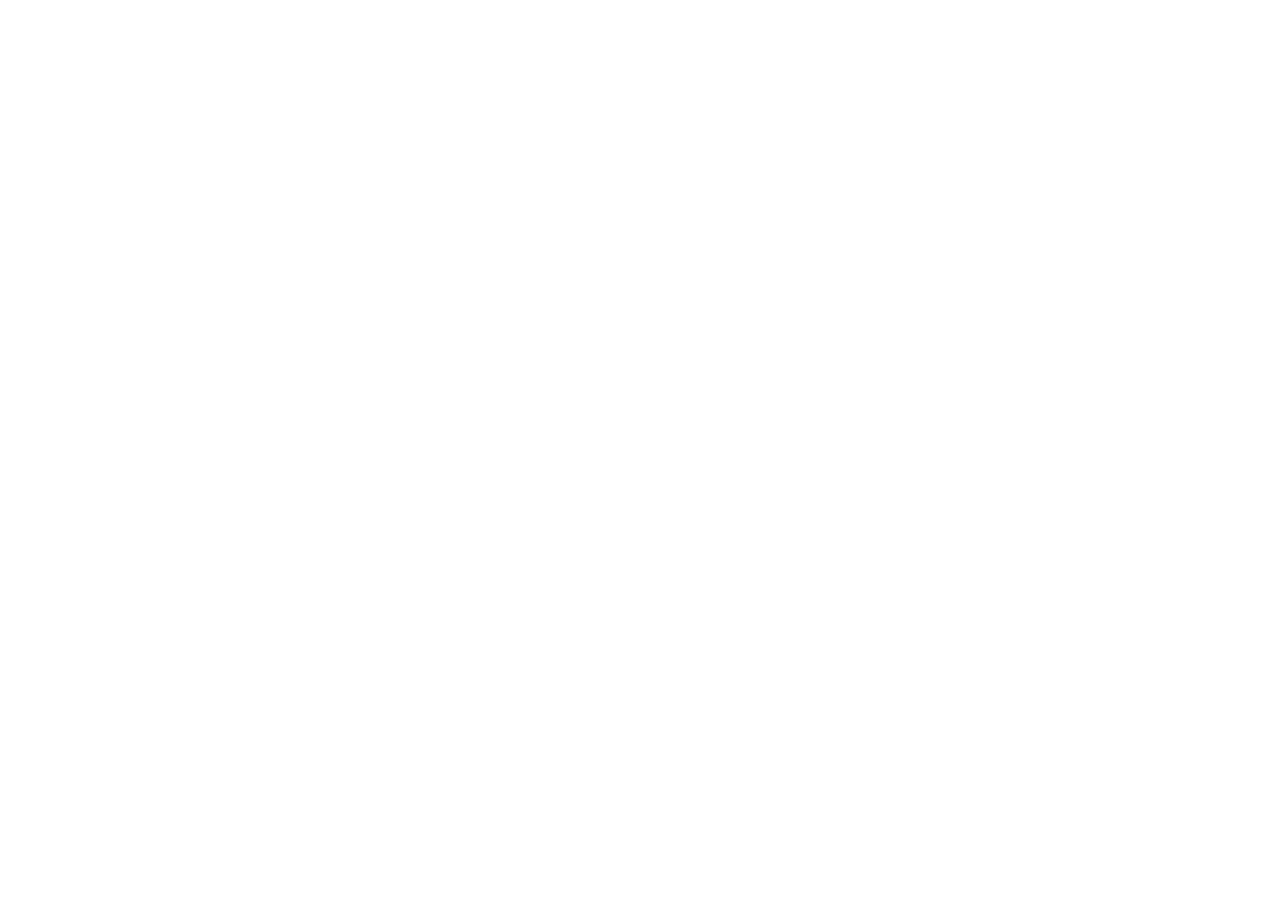
==== contacts.html @ 38d0b6dc "Contacts page started" ====
<!DOCTYPE html>
<html lang="en">
<head>
    <meta charset="UTF-8">
    <meta http-equiv="X-UA-Compatible" content="IE=edge">
    <meta name="viewport" content="width=device-width, initial-scale=1.0">
    <link rel="stylesheet" href="./css/contacts.css">
    <link rel="stylesheet" href="./css/shared.css">
    <link rel="stylesheet" href="./css/normalize.css">
    <title>Contacts</title>
</head>
<body>
    
</body>
</html>
---- css/shared.css ----
/* livvic-regular - latin */
@font-face {
    font-display: swap; /* Check https://developer.mozilla.org/en-US/docs/Web/CSS/@font-face/font-display for other options. */
    font-family: 'Livvic';
    font-style: normal;
    font-weight: 400;
    src: url('../fonts/livvic-v13-latin-regular.woff2') format('woff2'), /* Chrome 36+, Opera 23+, Firefox 39+ */
    url('../fonts/livvic-v13-latin-regular.woff') format('woff'); /* Chrome 5+, Firefox 3.6+, IE 9+, Safari 5.1+ */
}
/* livvic-500 - latin */
@font-face {
    font-display: swap; /* Check https://developer.mozilla.org/en-US/docs/Web/CSS/@font-face/font-display for other options. */
    font-family: 'Livvic';
    font-style: normal;
    font-weight: 500;
    src: url('../fonts/livvic-v13-latin-500.woff2') format('woff2'), /* Chrome 36+, Opera 23+, Firefox 39+ */
    url('../fonts/livvic-v13-latin-500.woff') format('woff'); /* Chrome 5+, Firefox 3.6+, IE 9+, Safari 5.1+ */
}
/* livvic-500italic - latin */
@font-face {
    font-display: swap; /* Check https://developer.mozilla.org/en-US/docs/Web/CSS/@font-face/font-display for other options. */
    font-family: 'Livvic';
    font-style: italic;
    font-weight: 500;
    src: url('../fonts/livvic-v13-latin-500italic.woff2') format('woff2'), /* Chrome 36+, Opera 23+, Firefox 39+ */
    url('../fonts/livvic-v13-latin-500italic.woff') format('woff'); /* Chrome 5+, Firefox 3.6+, IE 9+, Safari 5.1+ */
}
/* livvic-600 - latin */
@font-face {
    font-display: swap; /* Check https://developer.mozilla.org/en-US/docs/Web/CSS/@font-face/font-display for other options. */
    font-family: 'Livvic';
    font-style: normal;
    font-weight: 600;
    src: url('../fonts/livvic-v13-latin-600.woff2') format('woff2'), /* Chrome 36+, Opera 23+, Firefox 39+ */
    url('../fonts/livvic-v13-latin-600.woff') format('woff'); /* Chrome 5+, Firefox 3.6+, IE 9+, Safari 5.1+ */
}
/* livvic-700 - latin */
@font-face {
    font-display: swap; /* Check https://developer.mozilla.org/en-US/docs/Web/CSS/@font-face/font-display for other options. */
    font-family: 'Livvic';
    font-style: normal;
    font-weight: 700;
    src: url('../fonts/livvic-v13-latin-700.woff2') format('woff2'), /* Chrome 36+, Opera 23+, Firefox 39+ */
    url('../fonts/livvic-v13-latin-700.woff') format('woff'); /* Chrome 5+, Firefox 3.6+, IE 9+, Safari 5.1+ */
}
/* livvic-700italic - latin */
@font-face {
    font-display: swap; /* Check https://developer.mozilla.org/en-US/docs/Web/CSS/@font-face/font-display for other options. */
    font-family: 'Livvic';
    font-style: italic;
    font-weight: 700;
    src: url('../fonts/livvic-v13-latin-700italic.woff2') format('woff2'), /* Chrome 36+, Opera 23+, Firefox 39+ */
    url('../fonts/livvic-v13-latin-700italic.woff') format('woff'); /* Chrome 5+, Firefox 3.6+, IE 9+, Safari 5.1+ */
}
/* •••••••••••••••••••••••••••••••••••••••••••••••••••••••••••••••••••••••••••••••• */
/************** ROOT STYLES START **************/
:root{
    --header-bg-color: #014E56;
    --main-bg-color: #fff;
    --main-text-color: #fff;
    --main-subtitle-color: #F67E7E;
    --build-bg-color: #012F34;
    --deliver-bg-color: #004047;
    --deliver-name-color: #79C8C7;
    --footer-bg-color: #002529;
}

html{
    box-sizing: border-box;
    height: 100%;
    scroll-behavior: smooth;
}

*,
*::before,
*::after {
    box-sizing: inherit;
}

body{
    display: flex;
    flex-direction: column;
    height: 100%;
    margin: 0;
    font-family: "Livvic", "Arial", sans-serif;
    font-weight: 600;
    background-color: var(--main-bg-color);
}

img{
    max-width: 100%;
    height: auto;
}

.visually-hidden {
    position: absolute;
    width: 1px;
    height: 1px;
    margin: -1px;
    border: 0;
    padding: 0;
    white-space: nowrap;
    clip-path: inset(100%);
    clip: rect(0 0 0 0);
    overflow: hidden;
}

.container{
    width: 100%;
    max-width: 1150px;
    margin-right: auto;
    margin-left: auto;
    padding-right: 20px;
    padding-left: 20px;
}

ol,
ul{
    margin-top: 0;
    margin-bottom: 0;
    padding-left: 0;
    list-style: none;
}

a{
    text-decoration: none;
}
/************** /ROOT STYLES END **************/
/* •••••••••••••••••••••••••••••••••••••••••••••••••••••••••••••••••••••••••••••••• */
/************** HEADER STYLES START **************/
.site-header {
    padding-top: 73px;
    padding-bottom: 73px;
    background-color: var(--header-bg-color);
}

.


/************** HEADER STYLES END **************/
/* •••••••••••••••••••••••••••••••••••••••••••••••••••••••••••••••••••••••••••••••• */
/************** FOOTER STYLES START **************/

/************** FOOTER STYLES END **************/
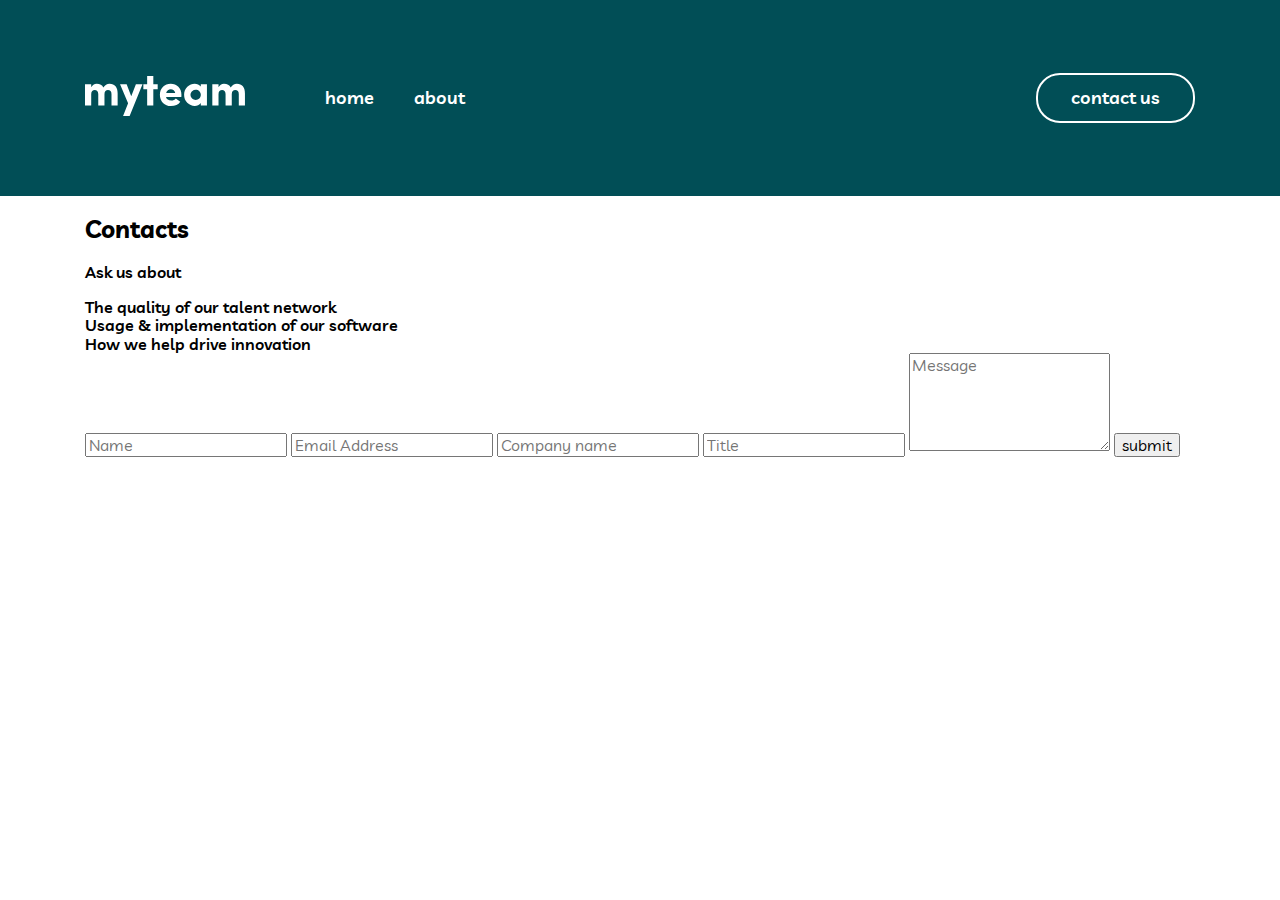
==== commit af6c93ad: "Contacts Page HTML done" ====
--- a/contacts.html
+++ b/contacts.html
@@ -10,6 +10,74 @@
     <title>Contacts</title>
 </head>
 <body>
-    
+    <!-- HEADER START -->
+    <header class="site-header">
+        <div class="container">
+            <div class="site-header__wrapper">
+                <div class="site-header__wrapper--start">
+                    <a class="site-header__logo" href="./index.html">
+                        <img class="site-header__logo--img" 
+                        width="160"
+                        height="40"
+                        src="./images/logo.svg" 
+                        alt="My team Logo">
+                    </a>
+                    <!-- •••••••••••••••••••••••••••••••••••••••••••••••••••••••••••••••••••••••••••••••• -->
+                    <nav class="site-nav">
+                        <ul class="sitenav__list">
+                            <li class="sitenav__item">
+                                <a class="sitenav__link" href="./index.html">home</a>
+                            </li>
+                            <li class="sitenav__item">
+                                <a class="sitenav__link" href="./about.html">about</a>
+                            </li>
+                        </ul>
+                    </nav>
+                </div>
+                <!-- •••••••••••••••••••••••••••••••••••••••••••••••••••••••••••••••••••••••••••••••• -->
+                <a class="site-header__btn" href="#">contact us</a>
+            </div>
+        </div>
+    </header>
+    <!-- /HEADER END -->
+    <!-- •••••••••••••••••••••••••••••••••••••••••••••••••••••••••••••••••••••••••••••••• -->
+    <!-- MAIN START -->
+    <main class="site-main">
+        <section class="contacs">
+            <div class="container">
+                <div class="contacs__wrapper">
+                    <div class="contacts__info">
+                        <h2 class="contacts__title">
+                            Contacts
+                        </h2>
+                        <p class="contacts__text">
+                            Ask us about
+                        </p>
+                        <ul class="contacts__list">
+                            <li class="contacts__item">
+                                The quality of our talent network
+                            </li>
+                            <li class="contacts__item">
+                                Usage & implementation of our software
+                            </li>
+                            <li class="contacts__item">
+                                How we help drive innovation
+                            </li>
+                        </ul>
+                    </div>
+                    <!-- •••••••••••••••••••••••••••••••••••••••••••••••••••••••••••••••••••••••••••••••• -->
+                    <form class="contacs__form" action="POST">
+                        <input class="input" type="text" name="user name" placeholder="Name" required>
+                        <input class="input" type="email" name="email" placeholder="Email Address" required>
+                        <input class="input" type="text" name="company name" placeholder="Company name" required>
+                        <input class="input" type="text" name="title" placeholder="Title" required>
+                        <textarea class="input" name="message" id="meassage" cols="20" rows="5" placeholder="Message" required></textarea>
+                        <button class="contact__btn" type="submit">submit</button>
+                    </form>
+                </div>
+            </div>
+        </section>
+    </main>
+    <!-- •••••••••••••••••••••••••••••••••••••••••••••••••••••••••••••••••••••••••••••••• -->
 </body>
 </html>--- a/css/shared.css
+++ b/css/shared.css
@@ -134,9 +134,48 @@
     background-color: var(--header-bg-color);
 }
 
-.
+.site-header__wrapper {
+    display: flex;
+    justify-content: space-between;
+    align-items: center;
+}
 
+.site-header__wrapper--start {
+    display: flex;
+    align-items: center;
+}
 
+.site-header__logo {
+    margin-right: 80px;
+}
+
+.site-header__logo--img {
+    width: 160px;
+    height: 40px;
+}
+
+.sitenav__list {
+    display: flex;
+}
+
+.sitenav__item:not(:last-child) {
+    margin-right: 40px;
+}
+
+.sitenav__link {
+    font-size: 18px;
+    line-height: 28px;
+    color: var(--main-text-color);
+}
+
+.site-header__btn {
+    padding: 9px 33px;
+    border: 2px solid var(--main-text-color);
+    border-radius: 24px;
+    font-size: 18px;
+    line-height: 28px;
+    color: var(--main-text-color);
+}
 /************** HEADER STYLES END **************/
 /* •••••••••••••••••••••••••••••••••••••••••••••••••••••••••••••••••••••••••••••••• */
 /************** FOOTER STYLES START **************/
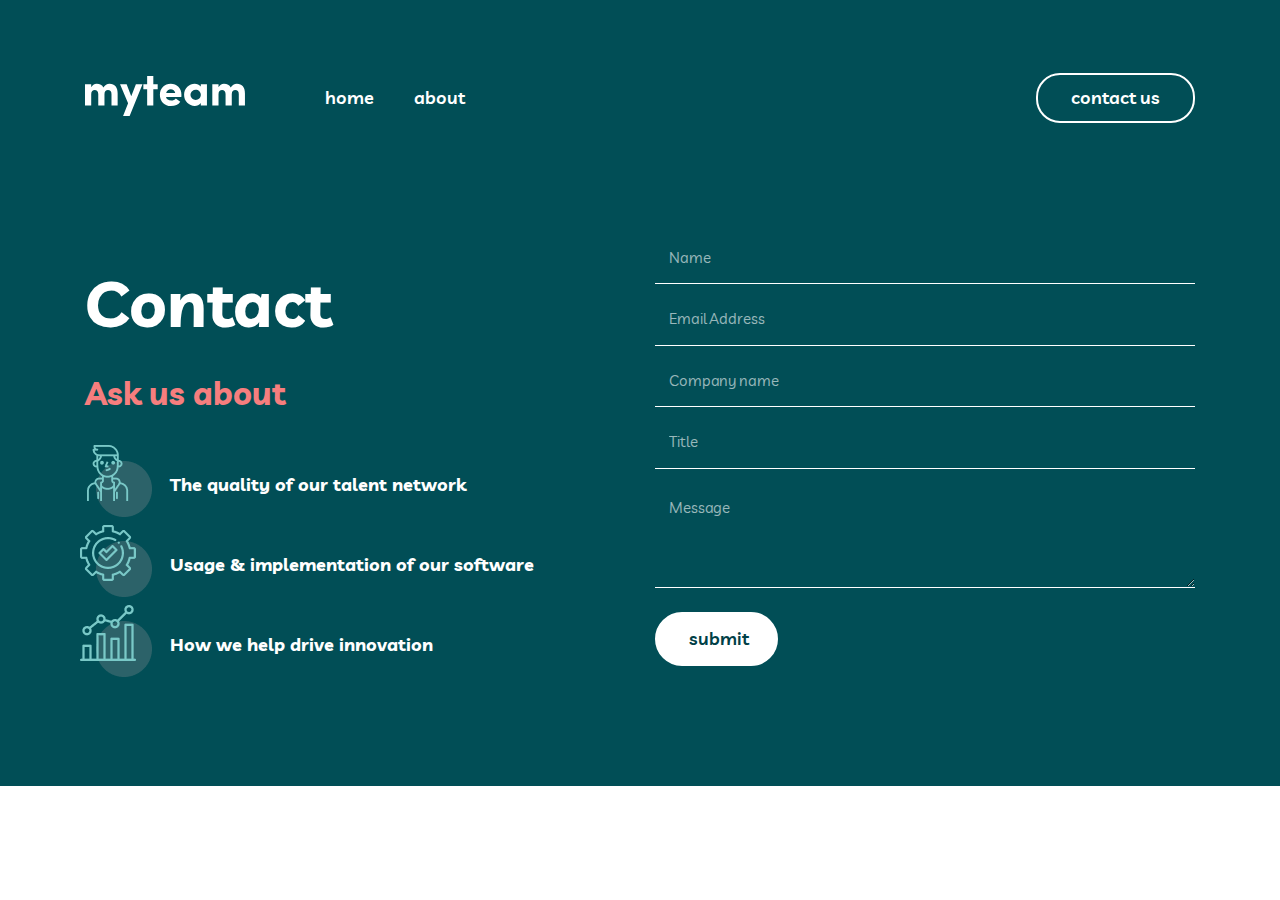
==== commit 886cb16c: "Contacts Section Start" ====
--- a/contacts.html
+++ b/contacts.html
@@ -42,13 +42,13 @@
     <!-- /HEADER END -->
     <!-- •••••••••••••••••••••••••••••••••••••••••••••••••••••••••••••••••••••••••••••••• -->
     <!-- MAIN START -->
-    <main class="site-main">
+    <main class="contacts-main">
         <section class="contacs">
             <div class="container">
                 <div class="contacs__wrapper">
                     <div class="contacts__info">
                         <h2 class="contacts__title">
-                            Contacts
+                            Contact
                         </h2>
                         <p class="contacts__text">
                             Ask us about
@@ -71,7 +71,7 @@
                         <input class="input" type="email" name="email" placeholder="Email Address" required>
                         <input class="input" type="text" name="company name" placeholder="Company name" required>
                         <input class="input" type="text" name="title" placeholder="Title" required>
-                        <textarea class="input" name="message" id="meassage" cols="20" rows="5" placeholder="Message" required></textarea>
+                        <textarea class="text input" name="message" id="meassage" cols="20" rows="5" placeholder="Message" required></textarea>
                         <button class="contact__btn" type="submit">submit</button>
                     </form>
                 </div>
--- a/css/contacts.css
+++ b/css/contacts.css
@@ -0,0 +1,196 @@
+/************** ROOT STYLES START **************/
+:root{
+    --header-bg-color: #014E56;
+    --main-bg-color: #fff;
+    --main-text-color: #fff;
+    --main-subtitle-color: #F67E7E;
+    --build-bg-color: #012F34;
+    --deliver-bg-color: #004047;
+    --deliver-name-color: #79C8C7;
+    --footer-bg-color: #002529;
+}
+
+html{
+    box-sizing: border-box;
+    height: 100%;
+    scroll-behavior: smooth;
+}
+
+*,
+*::before,
+*::after {
+    box-sizing: inherit;
+}
+
+body{
+    display: flex;
+    flex-direction: column;
+    height: 100%;
+    margin: 0;
+    font-family: "Livvic", "Arial", sans-serif;
+    font-weight: 600;
+    background-color: var(--main-bg-color);
+}
+
+img{
+    max-width: 100%;
+    height: auto;
+}
+
+.visually-hidden {
+    position: absolute;
+    width: 1px;
+    height: 1px;
+    margin: -1px;
+    border: 0;
+    padding: 0;
+    white-space: nowrap;
+    clip-path: inset(100%);
+    clip: rect(0 0 0 0);
+    overflow: hidden;
+}
+
+.container{
+    width: 100%;
+    max-width: 1150px;
+    margin-right: auto;
+    margin-left: auto;
+    padding-right: 20px;
+    padding-left: 20px;
+}
+
+ol,
+ul{
+    margin-top: 0;
+    margin-bottom: 0;
+    padding-left: 0;
+    list-style: none;
+}
+
+a{
+    text-decoration: none;
+}
+/************** /ROOT STYLES END **************/
+/* •••••••••••••••••••••••••••••••••••••••••••••••••••••••••••••••••••••••••••••••• */
+/************** CONTACTS MAIN STYLES START **************/
+/************** CONTACTS SECTION STYLES START **************/
+.contacts-main {
+    padding-top: 51px;
+    padding-bottom: 120px;
+    background-color: var(--header-bg-color);
+}
+
+.contacs__wrapper {
+    display: flex;
+    justify-content: space-between;
+    align-items: center;
+}
+
+.contacts__info {
+    width: 100%;
+    max-width: 540px;
+}
+
+.contacts__title {
+    margin-top: 0;
+    margin-bottom: 16px;
+    font-weight: 700;
+    font-size: 64px;
+    line-height: 100px;
+    color: var(--main-text-color);
+}
+
+.contacts__text {
+    margin-top: 0;
+    margin-bottom: 54px;
+    font-weight: 700;
+    font-size: 32px;
+    line-height: 48px;
+    color: var(--main-subtitle-color);
+}
+
+.contacts__item {
+    position: relative;
+    font-weight: 700;
+    padding-left: 85px;
+    font-size: 18px;
+    line-height: 28px;
+    color: var(--main-text-color);
+} 
+
+.contacts__item:not(:last-child) {
+    margin-bottom: 52px;
+}
+
+.contacts__item::before {
+    position: absolute;
+    top: -95%;
+    bottom: 0;
+    left: -1%;
+    content: url('../images/person.png');
+    width: 72px;
+    height: 72px;
+}
+
+.contacts__item:nth-child(2):before {
+    content: url('../images/setting.png');
+}
+
+.contacts__item:nth-child(3):before {
+    content: url('../images/chart.png');
+}
+/* •••••••••••••••••••••••••••••••••••••••••••••••••••••••••••••••••••••••••••••••• */
+.contacs__form {
+    display: flex;
+    flex-direction: column;
+    width: 100%;
+    max-width: 540px;
+}
+
+.input {
+    margin-bottom: 24px;
+    padding-bottom: 17px;
+    padding-left: 14px;
+    color: var(--main-text-color);
+    border: 0;
+    border-bottom: 1px solid var(--main-bg-color);
+    outline: none;
+    background-color: transparent;
+}
+
+.text {
+    padding-bottom: 0px;
+}
+
+.input::placeholder {
+    font-size: 15px;
+    line-height: 25px;
+    letter-spacing: -0.115385px;
+    color: var(--main-text-color);
+    mix-blend-mode: normal;
+    opacity: 0.6;
+}
+
+.contact__btn {
+    width: 100%;
+    max-width: 123px;
+    padding-top: 11px;   
+    padding-right: 32px;
+    padding-bottom: 11px;
+    padding-left: 32px;
+    font-weight: 600;
+    font-size: 18px;
+    line-height: 28px;
+    color: var(--deliver-bg-color);
+    background-color: var(--main-bg-color);
+    border: 2px solid var(--main-bg-color);
+    border-radius: 35px;
+}
+/************** CONTACTS SECTION STYLES END **************/
+/************** CONTACTS MAIN STYLES END **************/
+/* •••••••••••••••••••••••••••••••••••••••••••••••••••••••••••••••••••••••••••••••• */
+/************** FOOTER STYLES START **************/
+
+/************** FOOTER STYLES END **************/
+
+
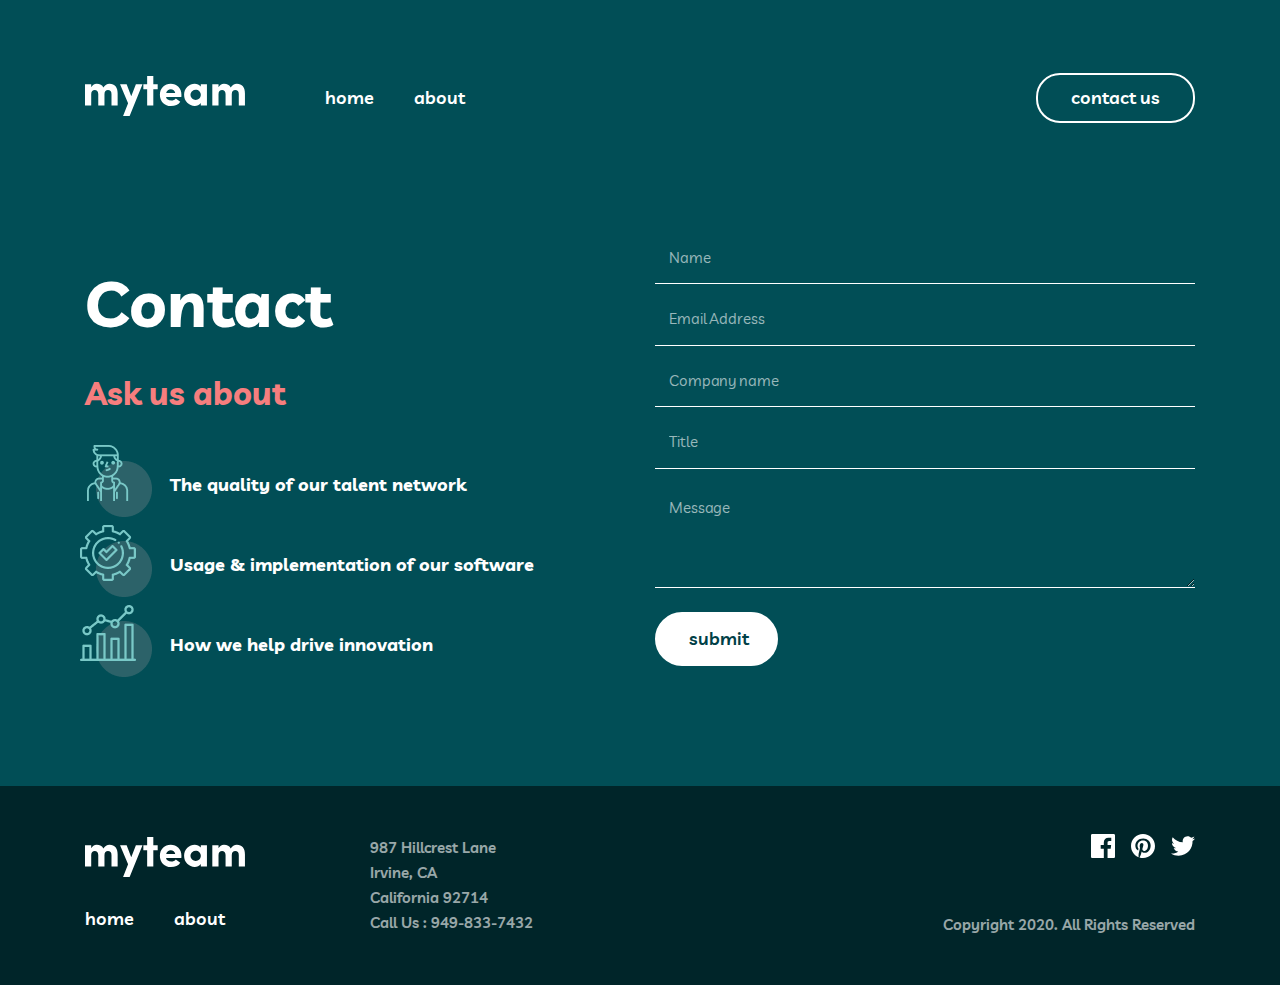
==== commit 914fc78a: "Footer done" ====
--- a/contacts.html
+++ b/contacts.html
@@ -43,7 +43,7 @@
     <!-- •••••••••••••••••••••••••••••••••••••••••••••••••••••••••••••••••••••••••••••••• -->
     <!-- MAIN START -->
     <main class="contacts-main">
-        <section class="contacs">
+        <section class="contacts">
             <div class="container">
                 <div class="contacs__wrapper">
                     <div class="contacts__info">
@@ -79,5 +79,74 @@
         </section>
     </main>
     <!-- •••••••••••••••••••••••••••••••••••••••••••••••••••••••••••••••••••••••••••••••• -->
+    <footer class="site-footer">
+        <div class="container">
+            <div class="footer__wrapper">
+                <div class="footer__wrapper--start">
+                    <div class="footer__logo">
+                        <a class="footer__logo--link" href="./index.html">
+                            <img class="footer__logo--img" 
+                            width="160"
+                            height="40"
+                            src="./images/logo.svg" 
+                            alt="Logo">
+                        </a>
+                        <!-- •••••••••••••••••••••••••••••••••••••••••••••••••••••••••••••••••••••••••••••••• -->                        
+                        <ul class="footer__list">
+                            <li class="footer__item">
+                                <a class="footer__link" href="./index.html">home</a>
+                            </li>
+                            <li class="footer__item">
+                                <a class="footer__link" href="./about.html">about</a>
+                            </li>
+                        </ul>
+                    </div>
+                    <address class="footer__address">
+                        987  Hillcrest Lane<br>
+                        Irvine, CA <br> 
+                        California 92714<br>
+                        Call Us : 949-833-7432
+                    </address>
+                </div>
+                <!-- •••••••••••••••••••••••••••••••••••••••••••••••••••••••••••••••••••••••••••••••• -->
+                <div class="footer__social">
+                    <ul class="social__list">
+                        <li class="social__item">
+                            <a class="social--link" href="#">
+                                <img class="social_img" 
+                                width="24"
+                                height="20"
+                                src="./images/fb.svg"
+                                alt="facebook">
+                            </a>
+                        </li>
+                        <li class="social__item"">
+                            <a class="social--link" href="#">
+                                <img class="social_img" 
+                                width="24"
+                                height="20"
+                                src="./images/pt.svg"
+                                alt="pinterest">
+                            </a>
+                        </li>
+                        <li class="social__item">
+                            <a class="social--link" href="#">
+                                <img class="social_img" 
+                                width="24"
+                                height="20"
+                                src="./images/tw.svg"
+                                alt="twitter">
+                            </a>
+                        </li>
+                    </ul>
+                    <!-- •••••••••••••••••••••••••••••••••••••••••••••••••••••••••••••••••••••••••••••••• -->
+                    <p class="footer__text">
+                        Copyright 2020. All Rights Reserved
+                    </p>
+                </div>
+            </div>
+            
+        </div>
+    </footer>
 </body>
 </html>--- a/css/contacts.css
+++ b/css/contacts.css
@@ -74,10 +74,15 @@
 /* •••••••••••••••••••••••••••••••••••••••••••••••••••••••••••••••••••••••••••••••• */
 /************** CONTACTS MAIN STYLES START **************/
 /************** CONTACTS SECTION STYLES START **************/
-.contacts-main {
+.contacts {
     padding-top: 51px;
     padding-bottom: 120px;
     background-color: var(--header-bg-color);
+    background-image: url('../images/contacts_bg_1.svg'),
+    url('../images/contacts_bg_2.svg');
+    background-repeat: no-repeat;
+    background-position: calc(50% - 757px) calc(50% - 133px),
+    calc(50% + 760px) calc(50% + 180px);
 }
 
 .contacs__wrapper {
@@ -188,9 +193,6 @@
 }
 /************** CONTACTS SECTION STYLES END **************/
 /************** CONTACTS MAIN STYLES END **************/
-/* •••••••••••••••••••••••••••••••••••••••••••••••••••••••••••••••••••••••••••••••• */
-/************** FOOTER STYLES START **************/
-
-/************** FOOTER STYLES END **************/
 
 
+
--- a/css/shared.css
+++ b/css/shared.css
@@ -179,5 +179,78 @@
 /************** HEADER STYLES END **************/
 /* •••••••••••••••••••••••••••••••••••••••••••••••••••••••••••••••••••••••••••••••• */
 /************** FOOTER STYLES START **************/
+.site-footer {
+    padding-top: 48px;
+    padding-bottom: 48px;
+    background-color: var(--footer-bg-color) ;
+}
+
+.footer__wrapper {
+    display: flex;
+    justify-content: space-between;
+    align-items: center;
+}
+
+.footer__wrapper--start {
+    display: flex;
+    /* justify-content: space-between; */
+    align-items: center;
+} 
+
+.footer__logo {
+    margin-right: 125px;
+}
+
+.footer__logo--img {
+    width: 160px;
+    height: 40px;
+    margin-bottom: 25px;
+}
+
+.footer__list {
+    display: flex;
+    align-items: center;
+}
+
+.footer__item:not(:last-child) {
+    margin-right: 40px;
+}
+
+.footer__link {
+    font-size: 18px;
+    line-height: 28px;
+    color: var(--main-text-color);
+}
+
+.footer__address {
+    font-style: normal;
+    font-weight: 600;
+    font-size: 15px;
+    line-height: 25px;
+    color: var(--main-text-color);
+    opacity: 0.6;
+}
+
+.social__list {
+    margin-bottom: 51px;
+    display: flex;
+    justify-content: end;
+    align-items: center;
+}
+
+.social__item:not(:last-child) {
+
+    margin-right: 16px;
+}
+
+.footer__text {
+    margin-top: 0;
+    margin-bottom: 0;
+    font-size: 15px;
+    line-height: 25px;
+    text-align: right;
+    color: var(--main-text-color);
+    opacity: 0.6;
+}
 
 /************** FOOTER STYLES END **************/